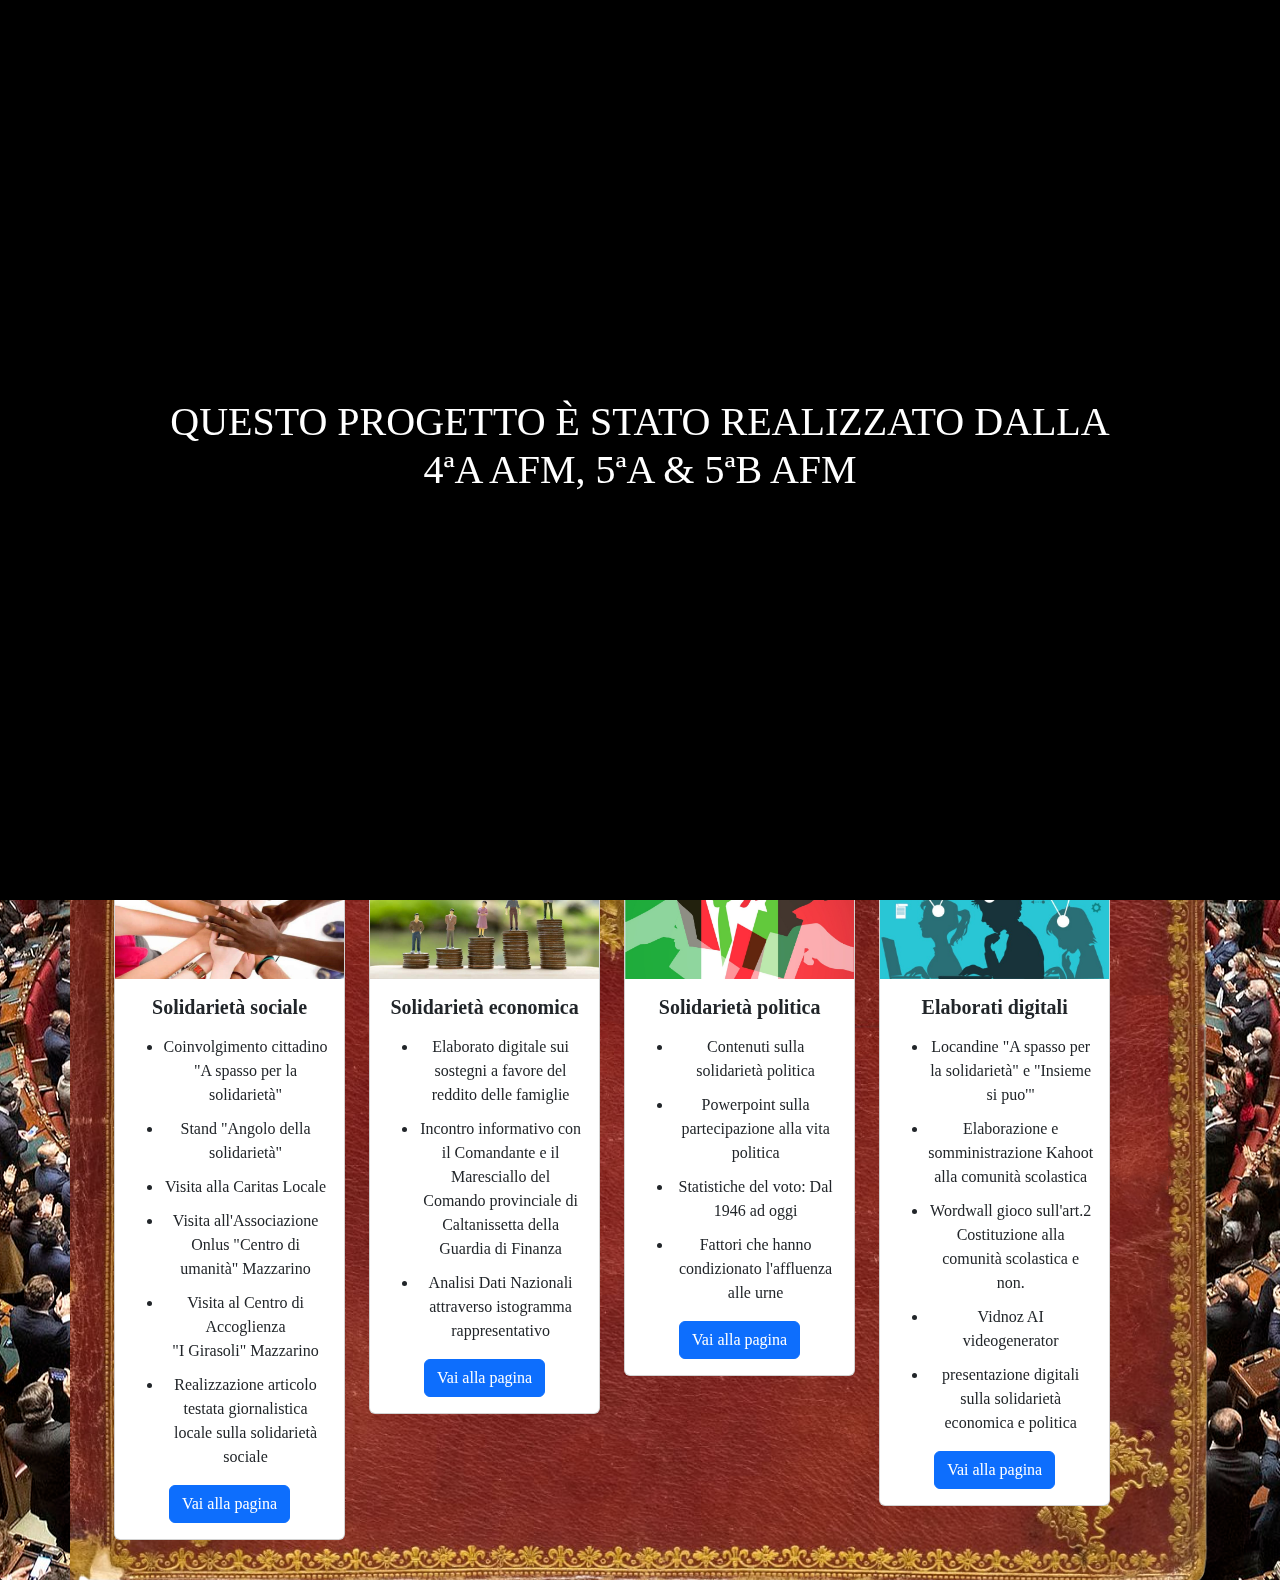
==== index.html @ 4c281e99 "Costituzione-Art.2  V. 1.00" ====
<!doctype html>
<html lang="it">


    <head>

    
        <meta charset="utf-8">
        <meta name="viewport" content="width=device-width, initial-scale=1">
        <link rel="stylesheet" href="index.css" type="text/css">
        <link rel="icon" type="image/x-icon" href="immagini/C_Stemma.ico">

         <title> I.I.S.S. Carlo Maria Carafa Mazzarino</title>

        <link href="https://cdn.jsdelivr.net/npm/bootstrap@5.3.3/dist/css/bootstrap.min.css" rel="stylesheet" integrity="sha384-QWTKZyjpPEjISv5WaRU9OFeRpok6YctnYmDr5pNlyT2bRjXh0JMhjY6hW+ALEwIH" crossorigin="anonymous">
    </head>


    <body onbeforeunload="window.scrollTo(0,0)">
      

      <div id="intro"><h1>Questo progetto è stato realizzato dalla <br>4ªA AFM, 5ªA & 5ªB AFM </h1></div>
        <div class="container-md"> 


           
  <div class="container-fluid">
    <span class="navbar-text">
      <a href="https://www.iisscmcarafa.edu.it/"><img src="immagini/logonosfondo.png" class="is"></a>
    </span>
  </div>

              
              
              <div class="video-player">
                <!-- Video -->
                <video  id="video"  src="immagini/Ultime notizie rosse.mp4">
                  <source src="immagini/Ultime notizie rosse.mp4" type="video/mp4">
                </video>
              
                <!-- Controls -->
                <div class="controls">
                  <!-- Play/Pause Button -->
                  <button class="play-pause" id="playPauseBtn">▶</button>
                  <!-- Progress Bar -->
                  <div class="progress-bar" id="progressBar">
                    <div class="progress" id="progress"></div>
                  </div>
                  <!-- Current Time / Duration -->
                  <span class="time" id="timeDisplay">0:00 / 0:00</span>
                  <!-- Volume -->
                  <button class="volume" id="volumeBtn">🔊</button>
                  <!-- Fullscreen -->
                  <button class="fullscreen" id="fullscreenBtn">⛶</button>
                </div>
              </div>
            
              <div class="Tabella">

                <div class="container text-center" >
                  <div class="row" >
                      <div class=" col-12 col-sm-6 col-md-4 col-lg-3 ">
                          <div class="card card-hover">
                              <img src="immagini/sociale.jpg" class="card-img-top" >
                              <div class="card-body">
                                  <h5 class="card-title">Solidarietà sociale</h5>
                                  <p class="card-text"><ul>
                                    <li>Coinvolgimento cittadino "A spasso per la solidarietà"</li>
                                    <li>Stand "Angolo della solidarietà"</li>
                                    <li>Visita alla Caritas Locale</li>
                                    <li>Visita all'Associazione Onlus "Centro di umanità" Mazzarino</li>
                                    <li>Visita al Centro di Accoglienza <br>"I Girasoli" Mazzarino</li>
                                    <li>Realizzazione articolo testata giornalistica locale sulla solidarietà sociale</li>
                                  </ul></p>
                                  <a href="sociale.html" class="btn btn-primary">Vai alla pagina</a>
                              </div>
                          </div>
                      </div>
                      <div class=" col-12 col-sm-6 col-md-4 col-lg-3 ">
                          <div class="card card-hover">
                              <img src="immagini/patrimoniale.jpg" class="card-img-top" >
                              <div class="card-body">
                                  <h5 class="card-title">Solidarietà economica</h5>
                                  <p class="card-text">
                                    <ul>
                                      <li>Elaborato digitale sui sostegni a favore del reddito delle famiglie</li>
                                      <li>Incontro informativo con il Comandante e il Maresciallo del Comando provinciale di Caltanissetta della Guardia di Finanza </li>
                                      <li>Analisi Dati Nazionali attraverso istogramma rappresentativo</li>
                                    </ul>


                                  </p>
                                  <a href="economica.html" class="btn btn-primary">Vai alla pagina</a>
                              </div>
                          </div>
                      </div>
                      <div class="col-12 col-sm-6 col-md-4 col-lg-3">
                          <div class="card card-hover">
                              <img src="immagini/elezioni.jpg" class="card-img-top" >
                              <div class="card-body">
                                  <h5 class="card-title">Solidarietà politica</h5>
                                  <p class="card-text"><ul>
                                    <li>Contenuti sulla solidarietà politica</li>
                                    <li>Powerpoint sulla partecipazione alla vita politica </li>
                                    <li>Statistiche del voto: Dal 1946 ad oggi</li>
                                    <li>Fattori che hanno condizionato l'affluenza alle urne</li>
                                  </ul></p>
                                  <a href="politica.html" class="btn btn-primary">Vai alla pagina</a>
                              </div>
                          </div>
                      </div>
                      <div class="col-12 col-sm-6 col-md-4 col-lg-3 ">
                        <div class="card card-hover">
                            <img src="immagini/fototo/19.jpg" class="card-img-top" >
                            <div class="card-body">
                                <h5 class="card-title">Elaborati digitali</h5>
                                <p class="card-text"><ul>
                                  <li>Locandine "A spasso per la solidarietà" e "Insieme si puo'"</li>
                                  <li>Elaborazione e somministrazione Kahoot alla comunità scolastica</li>
                                  <li>Wordwall gioco sull'art.2 Costituzione alla comunità scolastica e non.</li>
                                  <li>Vidnoz AI videogenerator</li>
                                  <li>presentazione digitali sulla solidarietà economica e politica </li>
                                 
                                </ul></p>
                                <a href="elaborato.html" class="btn btn-primary">Vai alla pagina</a>
                            </div>
                        </div>
                    </div>
                  </div>
              </div>

            </div>

            </div>

          
        <script src="https://cdn.jsdelivr.net/npm/bootstrap@5.3.3/dist/js/bootstrap.bundle.min.js" integrity="sha384-YvpcrYf0tY3lHB60NNkmXc5s9fDVZLESaAA55NDzOxhy9GkcIdslK1eN7N6jIeHz" crossorigin="anonymous"></script>
        <script>
          document.addEventListener("DOMContentLoaded", function () {
    let intro = document.getElementById("intro");
    document.body.classList.add("no-scroll"); // Blocca lo scroll

    if (intro) {
        console.log("Intro trovato, avvio il timer...");
        
        setTimeout(() => {
            intro.classList.add("hidden");
            document.body.classList.remove("no-scroll"); // Riabilita lo scroll
            console.log("Intro nascosto.");
        }, 3000);
    } else {
        console.error("Elemento #intro non trovato!");
    }
});
      </script>
      
      <script>document.addEventListener("DOMContentLoaded", () => {
        const video = document.getElementById("video");
        const playPauseBtn = document.getElementById("playPauseBtn");
        const progressBar = document.getElementById("progressBar");
        const progress = document.getElementById("progress");
        const timeDisplay = document.getElementById("timeDisplay");
        const volumeBtn = document.getElementById("volumeBtn");
        const fullscreenBtn = document.getElementById("fullscreenBtn");
        const controls = document.querySelector(".controls"); // Seleziona i controlli
    
        // Play/Pause con animazione pulsante
        playPauseBtn.addEventListener("click", () => {
            if (video.paused) {
                video.play();
                playPauseBtn.innerHTML = "⏸";
            } else {
                video.pause();
                playPauseBtn.innerHTML = "▶";
            }
        });
    
        // Aggiorna la barra di avanzamento e il tempo
        video.addEventListener("timeupdate", () => {
            const progressPercent = (video.currentTime / video.duration) * 100;
            progress.style.width = `${progressPercent}%`;
            timeDisplay.textContent = `${formatTime(video.currentTime)} / ${formatTime(video.duration)}`;
        });
    
        // Clic sulla barra per avanzare il video
        progressBar.addEventListener("click", (e) => {
            const newTime = (e.offsetX / progressBar.offsetWidth) * video.duration;
            video.currentTime = newTime;
        });
    
        // Volume toggle con animazione
        volumeBtn.addEventListener("click", () => {
            video.muted = !video.muted;
            volumeBtn.innerHTML = video.muted ? "🔇" : "🔊";
        });
    
        // Fullscreen toggle con compatibilità browser
        fullscreenBtn.addEventListener("click", () => {
            if (!document.fullscreenElement) {
                if (video.requestFullscreen) video.requestFullscreen();
                else if (video.mozRequestFullScreen) video.mozRequestFullScreen();
                else if (video.webkitRequestFullscreen) video.webkitRequestFullscreen();
                else if (video.msRequestFullscreen) video.msRequestFullscreen();
            } else {
                document.exitFullscreen();
            }
        });
    
        // ⛶ **Mantieni i controlli visibili in fullscreen**
        document.addEventListener("fullscreenchange", () => {
            if (document.fullscreenElement) {
                controls.style.position = "absolute"; // Mantiene i controlli sopra il video
                controls.style.bottom = "10px";
                controls.style.width = "100%";
                controls.style.opacity = "1"; // Rende i controlli sempre visibili
            } else {
                controls.style.position = "relative";
            }
        });
    
        // Formattazione tempo (mm:ss)
        function formatTime(time) {
            const minutes = Math.floor(time / 60);
            const seconds = Math.floor(time % 60);
            return `${minutes}:${seconds.toString().padStart(2, "0")}`;
        }
    });</script>

<script>
  document.addEventListener("DOMContentLoaded", function () {
      let cards = document.querySelectorAll(".card-hover");
      cards.forEach((card, index) => {
          setTimeout(() => {
              card.classList.add("show");
          }, index * 200);
      });
  });
</script>

<script>
  window.addEventListener("scroll", function() {
      let scrollPosition = window.scrollY;
      let background = document.querySelector("body");
  
      // Movimento più lento dello sfondo
      background.style.transform = `translateY(${scrollPosition * 0.4}px)`;
  
      
  });
  </script>

<script>
  window.onload = function () {
    setTimeout(function () {
      window.scrollTo(0, 0);
    }, 10); // Ritardo di 10ms per sovrascrivere lo scroll automatico del browser
  };
</script>



  


    </body>
</html>
---- index.css ----
.container-md{ 
  overflow: hidden;
  background-color: rgba(233, 210, 78, 0);
  background-image: url(immagini/parlamento/Grafica.png);
  
    background-size: cover;  
    background-position: center;  
    background-repeat: no-repeat;  
    margin: 0;
    padding: 0;

   
}

.Tabella {
  display: flex;
  flex-wrap: wrap;
  justify-content: center; /* Centra le card */
  align-items: flex-start; /* Evita sovrapposizioni */
  gap: 20px; /* Distanza uniforme tra le card */
  width:95%; /* Evita allargamenti strani */
  padding: 20px;
  overflow: hidden; /* Nasconde eventuali problemi di overflow */
}

.card{ justify-self: center; width: 100%;}


body{ 
  font-family: 'Playfair Display', serif !important;
    background-repeat: repeat-y;
    background-size: cover;
    background-position: center;
    background-image: url('immagini/parlamento/sfondo1.jpg');
    background-size: 200% ;
   
    will-change: transform, filter; /* Ottimizzazione */
    
    display: block;
    position: sticky;
    top: 0;
    transition: filter 0.2s ease-out;
}

.video-player {
  
    margin-top: 20px;
    justify-self: center;
    position: relative;
    width: 90%;
    max-width: 900px;
    height: auto;
    background-color: #000;
    border: 1px solid #333;
    border-radius: 8px;
    overflow: hidden;
  }

  /* Video element */
  .video-player video {
    width: 100%;
    display: block;
  }

  /* Controls container */
  .controls {
    position: absolute;
    bottom: 0;
    left: 0;
    right: 0;
    background: rgba(0, 0, 0, 0.289);
    display: flex;
    align-items: center;
    padding: 10px;
    gap: 10px;
  }

  /* Play/Pause button */
  .play-pause {
    background: none;
    border: none;
    color: white;
    font-size: 20px;
    cursor: pointer;
  }

  /* Progress bar */
  .progress-bar {
    flex: 1;
    height: 5px;
    background: #000000;
    position: relative;
    cursor: pointer;
  }

  .progress-bar .progress {
    height: 100%;
    background: #ffffff;
    width: 0%;
  }

  /* Volume and Fullscreen */
  .volume, .fullscreen {
    background: none;
    border: none;
    color: white;
    font-size: 20px;
    cursor: pointer;
  }

  /* Time display */
  .time {
    color: white;
    font-size: 14px;
  }

  li{ margin-bottom: 10px;
    }

  .container-fluid{
    justify-content: center !important;
    padding: 0px !important;
    margin-top: 10px;
    border-radius: 10px !important;
    width: 80% !important;

  }

  .is{
    max-width: 100%;
    height: auto;
    border-radius: 10px;
    
  }


  .navbar{
    border-radius: 10px !important;
  }

  h5{
    font-weight: bolder !important;
  }

  .card-hover {
    transition: transform 0.3s ease, box-shadow 0.3s ease;
}

.card-hover {
  opacity: 0;
  transform: translateY(30px);
  transition: opacity 1.0s ease, transform 1.0s ease;
}

.card-hover:hover {
    transform: scale(1.05);
    box-shadow: 0px 10px 20px rgba(0, 0, 0, 0.2);
}

.card-hover.show {
  opacity: 1;
  transform: translateY(0);
}

/* Stile per il contenitore dell'animazione */
#intro {
  
  position: fixed;
  width: 100%;
  height: 100vh;
  background: #000;
  display: flex;
  justify-content: center;
  align-items: center;
  color: white;
  font-size: 2em;
  opacity: 1;
  transition: opacity 1s ease-out;
  z-index: 1000;
}

.hidden {
  opacity: 0 !important;
  pointer-events: none;  
}

@font-face {
  font-family: 'DidotCustom';
  src: url('Vogue.ttf') format('ttf')
}

h1{ 
  color: white !important;
  font-family: 'Playfair Display', serif;
  font-size: 36px;
  font-weight: bold;
  text-transform: uppercase;
  text-align: center;
  margin-top: 20px;
  
  font-family: "playfair display", serif !important;
}

body.no-scroll {
  overflow: hidden;
}






h1, h2, h3, h4, h5, h6 {
  font-size: 2rem; /* Imposta una dimensione di base */
}

@media (max-width: 768px) {
  h1, h2, h3, h4, h5, h6 {
      font-size: 1.5rem; /* Riduce il titolo su schermi piccoli */
  }
}

@media (max-width: 768px) {
  body {
      background-size: cover;
      background-position: center;
  }
}


.row {
  margin: 0 auto;
}

.card-hover {
  margin-bottom: 20px; /* Distanza tra le card */
}
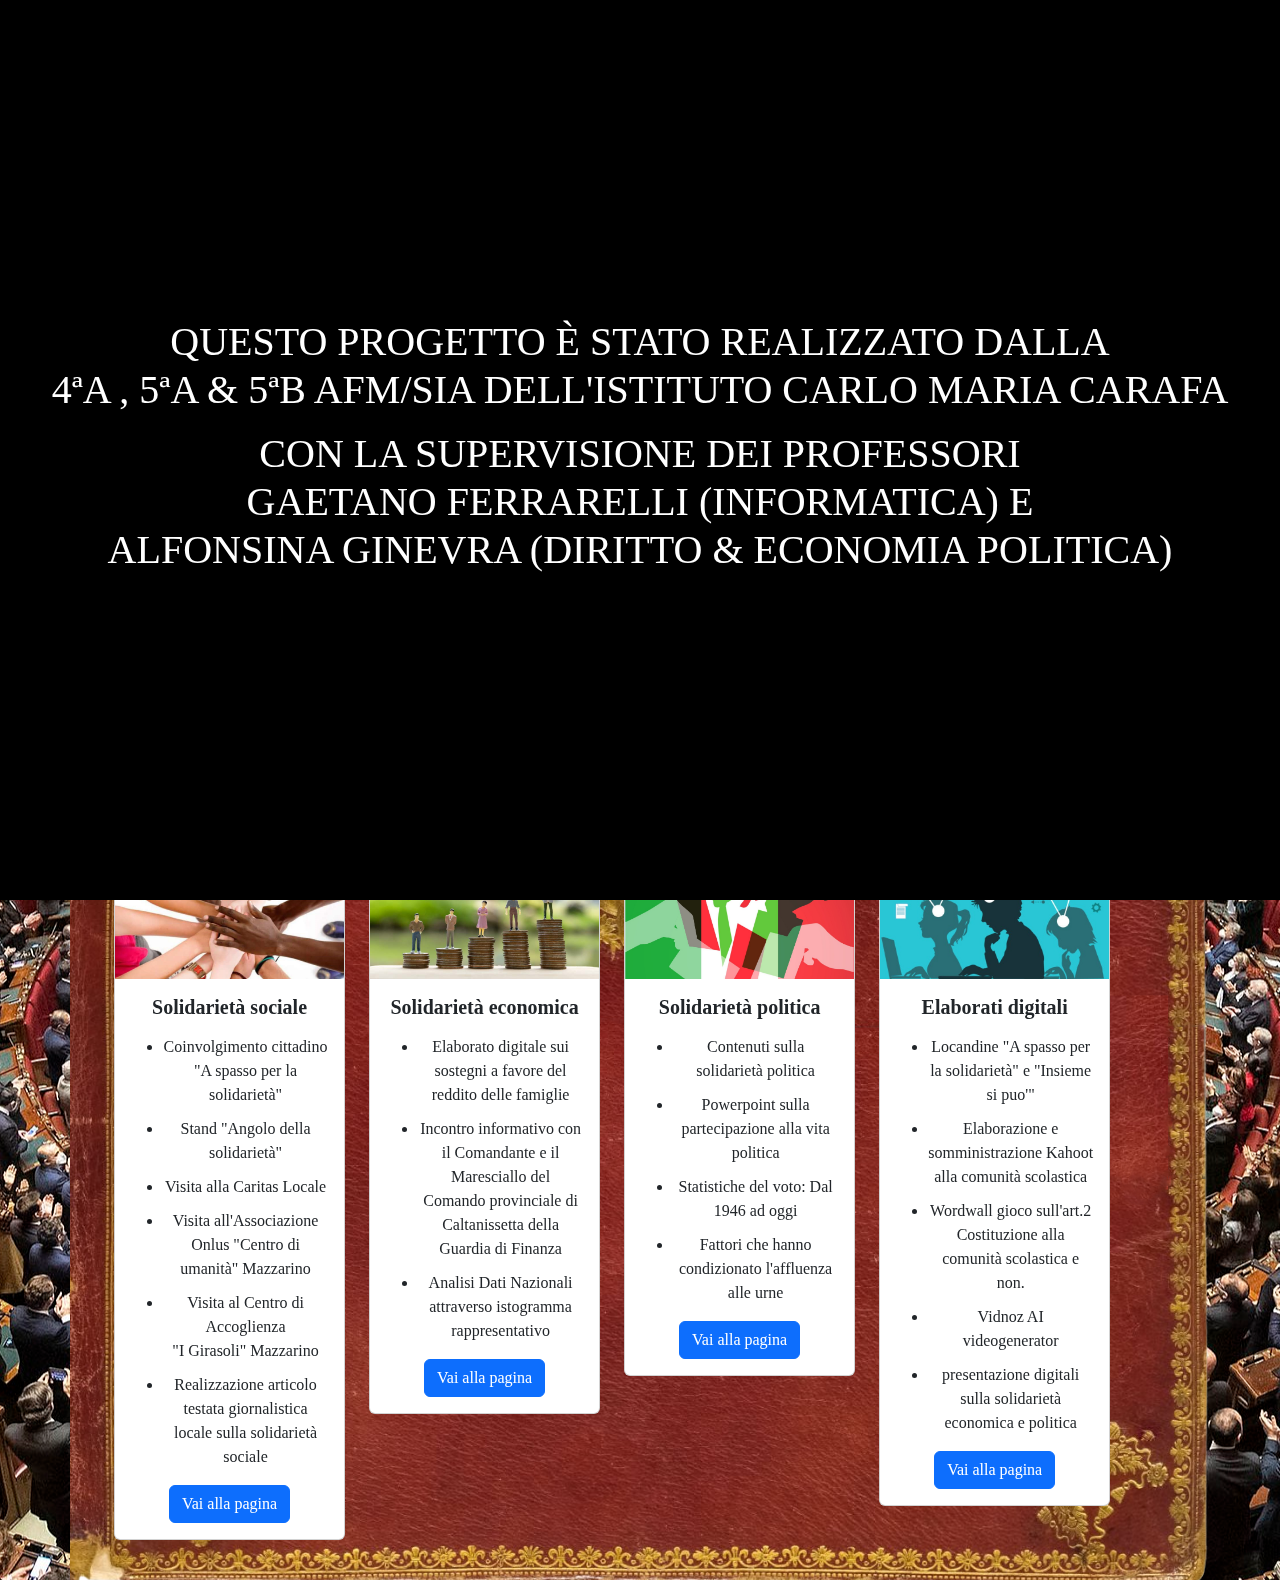
==== commit 347bdc07: "Costituzione-Art.2 V. 1.04" ====
--- a/index.html
+++ b/index.html
@@ -19,7 +19,7 @@
     <body onbeforeunload="window.scrollTo(0,0)">
       
 
-      <div id="intro"><h1>Questo progetto è stato realizzato dalla <br>4ªA AFM, 5ªA & 5ªB AFM </h1></div>
+      <div id="intro"><h1>Questo progetto è stato realizzato dalla <br>4ªA , 5ªA & 5ªB AFM/SIA dell'Istituto Carlo Maria Carafa <p> </p> Con la Supervisione dei Professori <br> Gaetano Ferrarelli (Informatica) e <br> Alfonsina Ginevra (Diritto & Economia Politica)</h1></div>
         <div class="container-md"> 
 
 
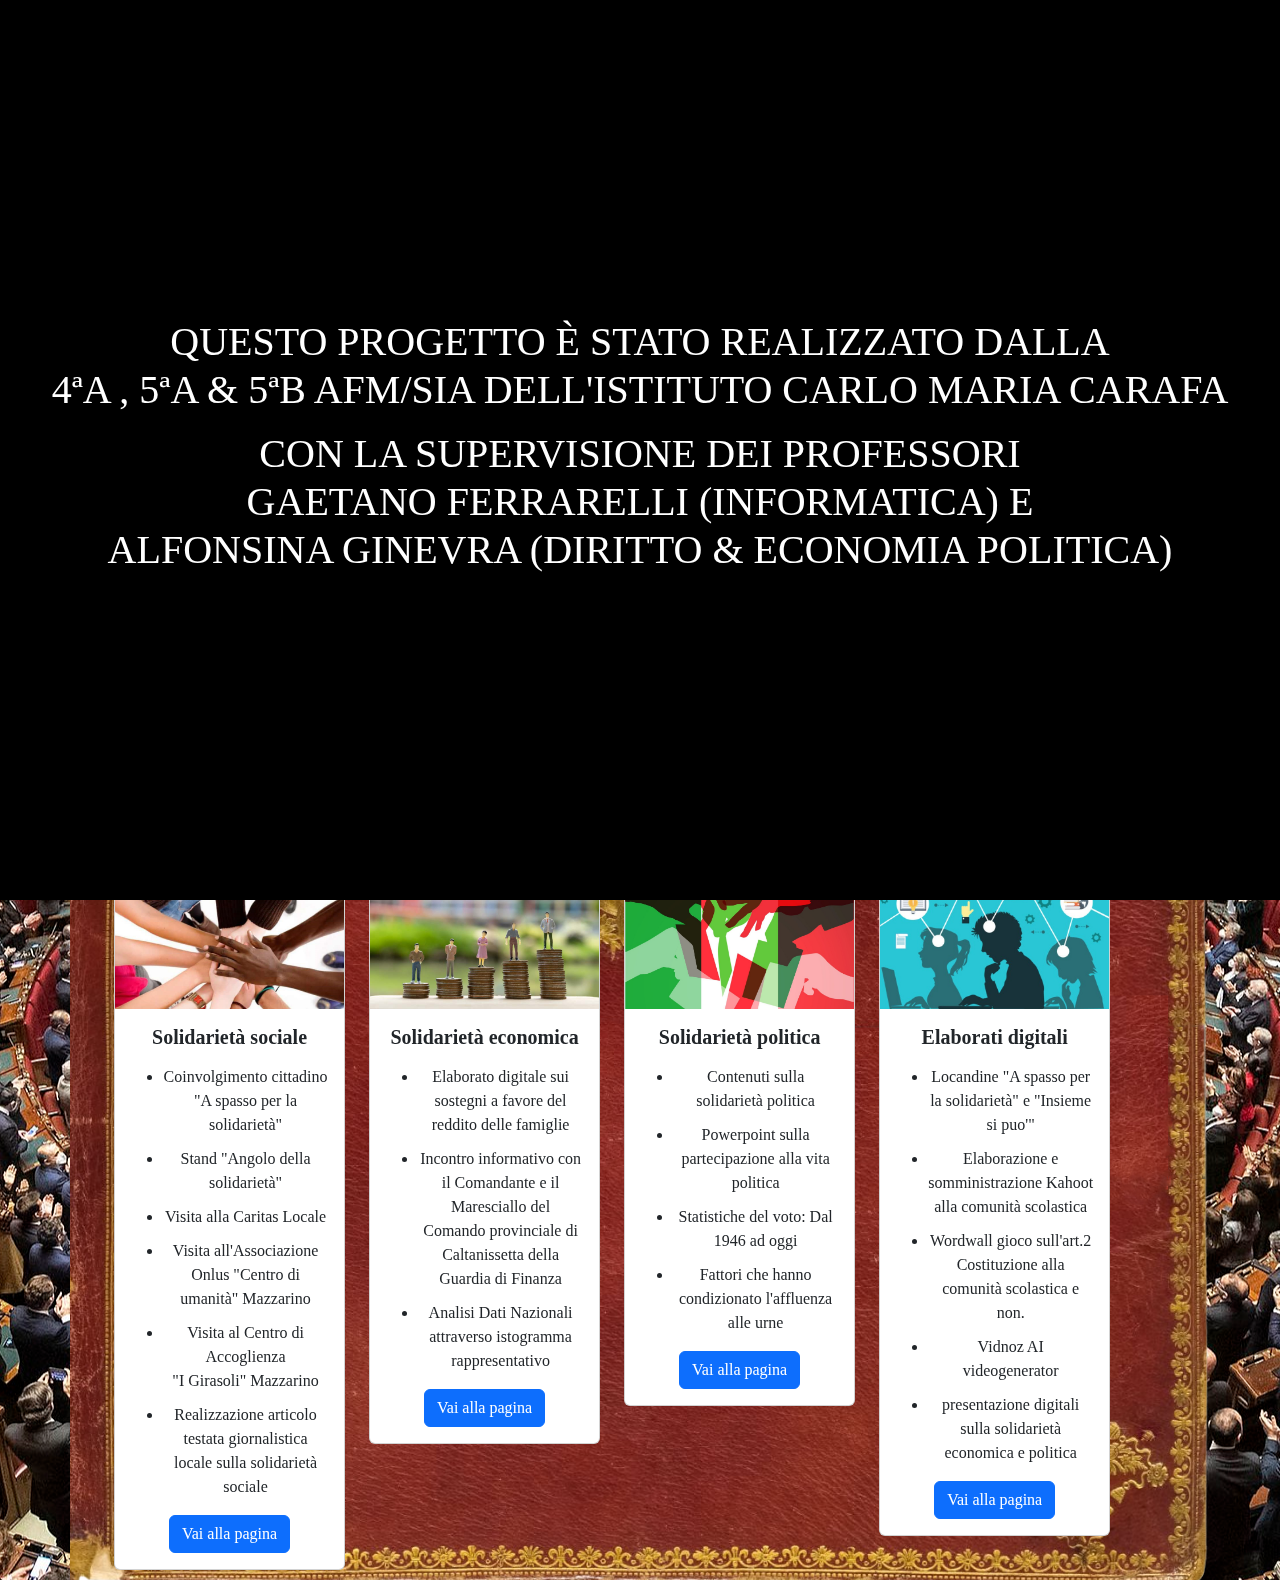
==== commit 01b7b183: "Costituzione-Art.2 V. 1.06" ====
--- a/index.html
+++ b/index.html
@@ -21,12 +21,13 @@
 
       <div id="intro"><h1>Questo progetto è stato realizzato dalla <br>4ªA , 5ªA & 5ªB AFM/SIA dell'Istituto Carlo Maria Carafa <p> </p> Con la Supervisione dei Professori <br> Gaetano Ferrarelli (Informatica) e <br> Alfonsina Ginevra (Diritto & Economia Politica)</h1></div>
         <div class="container-md"> 
+          <div class="crediti crediti-hover show"><h6> Programmato da: <br>Marco Tedesco (4ªA AFM) </h6></div>
 
 
            
-  <div class="container-fluid">
+  <div class="container-fluid container-hover show">
     <span class="navbar-text">
-      <a href="https://www.iisscmcarafa.edu.it/"><img src="immagini/logonosfondo.png" class="is"></a>
+      <a href="https://www.iisscmcarafa.edu.it/"><img src="immagini/logonosfondo.png" class="is is-hover show"></a>
     </span>
   </div>
 
@@ -147,7 +148,7 @@
             intro.classList.add("hidden");
             document.body.classList.remove("no-scroll"); // Riabilita lo scroll
             console.log("Intro nascosto.");
-        }, 3000);
+        }, 15000);
     } else {
         console.error("Elemento #intro non trovato!");
     }
@@ -265,3 +266,5 @@
     </body>
 </html>
 
+  <!--programmed by Marco Tedesco, for info "Marco.Tedesco758@gmail.com"-->
+
--- a/index.css
+++ b/index.css
@@ -159,7 +159,7 @@
 
 .card-hover.show {
   opacity: 1;
-  transform: translateY(0);
+  
 }
 
 /* Stile per il contenitore dell'animazione */
@@ -235,11 +235,69 @@
 .card-hover {
   margin-bottom: 20px; /* Distanza tra le card */
 }
-  
-
-
+
+h6{
  
-
-
-  
-
+  color: rgba(255, 255, 255, 0.657) !important;
+  padding: 5px;
+  justify-self: center;
+  margin: 0px !important;
+  
+}
+  
+.crediti{
+  background-color: #000000a9;
+  border-radius: 15px;
+  position:absolute;
+  right: 15px;
+  bottom: 10px;
+  margin: 0px !important;
+  display: flex;
+  
+}
+
+.crediti-hover {
+  opacity: 0;
+  transform: translateY(0px);
+  transition: opacity 1.0s ease, transform 1.0s ease;
+}
+
+.crediti-hover:hover {
+    transform: scale(1.10);
+    box-shadow: 0px 10px 20px rgba(0, 0, 0, 0.2);
+}
+
+.crediti-hover.show {
+  opacity: 1;
+  
+}
+
+
+@media (max-width:1560px) {
+  .crediti{
+    opacity: 0 !important;
+  }
+}
+
+.is-hover {
+  opacity: 0;
+  transform: translateY(0px);
+  transition: opacity 1.0s ease, transform 1.0s ease;
+}
+
+.is-hover:hover {
+    transform: scale(1.10);
+    
+}
+
+.is-hover.show {
+  opacity: 1;
+  
+}
+
+
+ 
+
+
+  
+
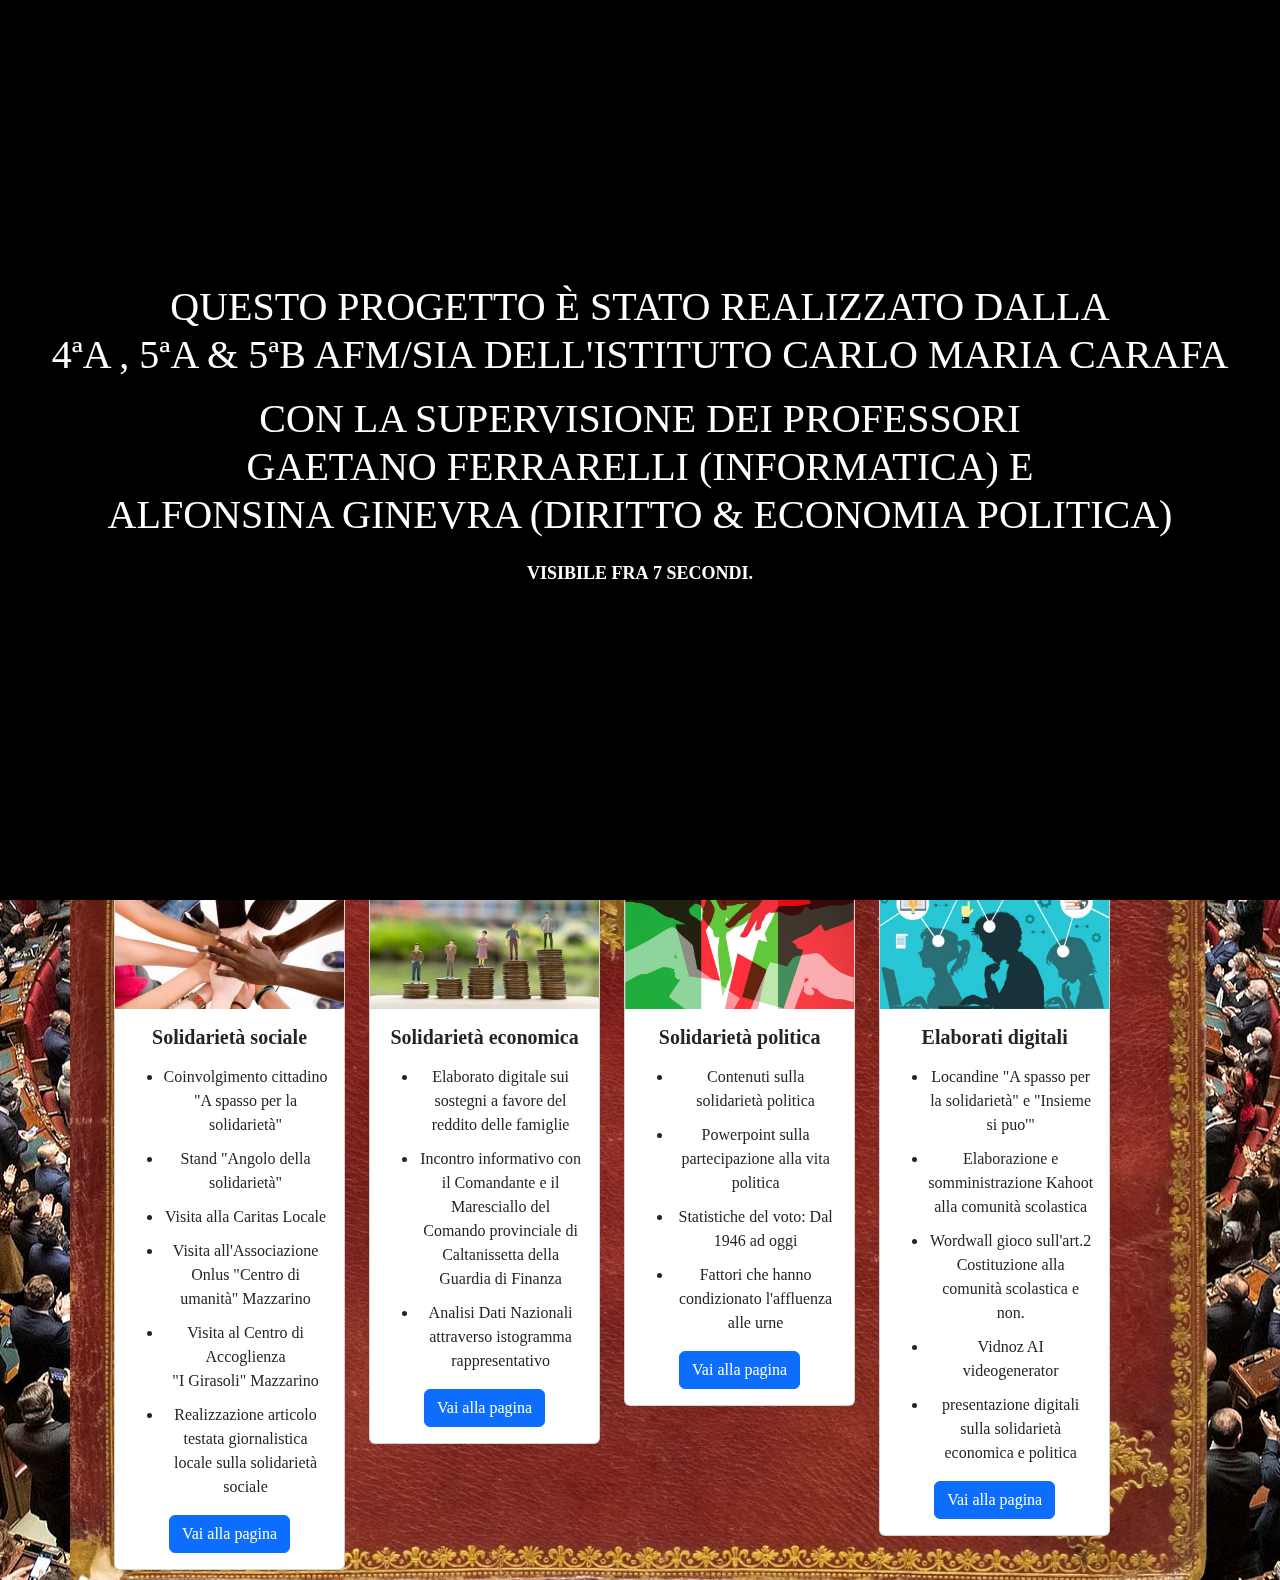
==== commit 4c7a8dea: "Costituzione-Art.2 V. 1.08" ====
--- a/index.html
+++ b/index.html
@@ -19,9 +19,20 @@
     <body onbeforeunload="window.scrollTo(0,0)">
       
 
-      <div id="intro"><h1>Questo progetto è stato realizzato dalla <br>4ªA , 5ªA & 5ªB AFM/SIA dell'Istituto Carlo Maria Carafa <p> </p> Con la Supervisione dei Professori <br> Gaetano Ferrarelli (Informatica) e <br> Alfonsina Ginevra (Diritto & Economia Politica)</h1></div>
+      <div id="intro"><h1>Questo progetto è stato realizzato dalla <br>4ªA , 5ªA & 5ªB AFM/SIA dell'Istituto Carlo Maria Carafa <p> </p> Con la Supervisione dei Professori <br> Gaetano Ferrarelli (Informatica) e <br> Alfonsina Ginevra (Diritto & Economia Politica)
+      
+        <div id="countdownDiv">
+          Visibile fra&nbsp;<span id="timer"> 7 </span>&nbsp;secondi.
+        </div>
+
+      </h1>
+        
+        
+
+      </div>
+      
         <div class="container-md"> 
-          <div class="crediti crediti-hover show"><h6> Programmato da: <br>Marco Tedesco (4ªA AFM) </h6></div>
+          <div class="crediti crediti-hover show"><h6> Programmato da: <br>Marco Tedesco (4ªA AFM) <br>& Prof. Gaetano Ferrarelli</h6></div>
 
 
            
@@ -31,12 +42,15 @@
     </span>
   </div>
 
-              
+  
               
               <div class="video-player">
+
                 <!-- Video -->
-                <video  id="video"  src="immagini/Ultime notizie rosse.mp4">
-                  <source src="immagini/Ultime notizie rosse.mp4" type="video/mp4">
+                 <div id="loadingSpinner" class="spinner"></div>
+
+                <video  id="video"  src="immagini/Ultime notizie rosse.mp4"  >
+                  
                 </video>
               
                 <!-- Controls -->
@@ -46,6 +60,7 @@
                   <!-- Progress Bar -->
                   <div class="progress-bar" id="progressBar">
                     <div class="progress" id="progress"></div>
+                    <div class="progress-thumb" id="progressThumb"></div>
                   </div>
                   <!-- Current Time / Duration -->
                   <span class="time" id="timeDisplay">0:00 / 0:00</span>
@@ -148,84 +163,75 @@
             intro.classList.add("hidden");
             document.body.classList.remove("no-scroll"); // Riabilita lo scroll
             console.log("Intro nascosto.");
-        }, 15000);
+        }, 7000);
     } else {
         console.error("Elemento #intro non trovato!");
     }
 });
       </script>
       
-      <script>document.addEventListener("DOMContentLoaded", () => {
-        const video = document.getElementById("video");
-        const playPauseBtn = document.getElementById("playPauseBtn");
-        const progressBar = document.getElementById("progressBar");
-        const progress = document.getElementById("progress");
-        const timeDisplay = document.getElementById("timeDisplay");
-        const volumeBtn = document.getElementById("volumeBtn");
-        const fullscreenBtn = document.getElementById("fullscreenBtn");
-        const controls = document.querySelector(".controls"); // Seleziona i controlli
-    
-        // Play/Pause con animazione pulsante
-        playPauseBtn.addEventListener("click", () => {
-            if (video.paused) {
-                video.play();
-                playPauseBtn.innerHTML = "⏸";
-            } else {
-                video.pause();
-                playPauseBtn.innerHTML = "▶";
-            }
+      <script>// Seleziona elementi
+        const video = document.getElementById('video');
+        const playPauseBtn = document.getElementById('playPauseBtn');
+        const progressBar = document.getElementById('progressBar');
+        const progress = document.getElementById('progress');
+        const timeDisplay = document.getElementById('timeDisplay');
+        const volumeBtn = document.getElementById('volumeBtn');
+        const fullscreenBtn = document.getElementById('fullscreenBtn');
+      
+        // Play/Pause
+        playPauseBtn.addEventListener('click', () => {
+          if (video.paused) {
+            video.play();
+            playPauseBtn.textContent = '⏸'; // Cambia il pulsante in pausa
+          } else {
+            video.pause();
+            playPauseBtn.textContent = '▶'; // Cambia il pulsante in play
+          }
         });
-    
-        // Aggiorna la barra di avanzamento e il tempo
-        video.addEventListener("timeupdate", () => {
-            const progressPercent = (video.currentTime / video.duration) * 100;
-            progress.style.width = `${progressPercent}%`;
-            timeDisplay.textContent = `${formatTime(video.currentTime)} / ${formatTime(video.duration)}`;
+      
+        // Aggiorna barra di avanzamento
+        video.addEventListener('timeupdate', () => {
+          const progressPercent = (video.currentTime / video.duration) * 100;
+          progress.style.width = `${progressPercent}%`;
+      
+          // Aggiorna il tempo corrente e la durata
+          const currentTime = formatTime(video.currentTime);
+          const duration = formatTime(video.duration);
+          timeDisplay.textContent = `${currentTime} / ${duration}`;
         });
-    
-        // Clic sulla barra per avanzare il video
-        progressBar.addEventListener("click", (e) => {
-            const newTime = (e.offsetX / progressBar.offsetWidth) * video.duration;
-            video.currentTime = newTime;
+      
+        // Vai a un punto cliccando sulla barra di avanzamento
+        progressBar.addEventListener('click', (e) => {
+          const barWidth = progressBar.offsetWidth;
+          const clickX = e.offsetX;
+          const newTime = (clickX / barWidth) * video.duration;
+          video.currentTime = newTime;
         });
-    
-        // Volume toggle con animazione
-        volumeBtn.addEventListener("click", () => {
-            video.muted = !video.muted;
-            volumeBtn.innerHTML = video.muted ? "🔇" : "🔊";
+      
+        // Volume toggle
+        volumeBtn.addEventListener('click', () => {
+          video.muted = !video.muted;
+          volumeBtn.textContent = video.muted ? '🔇' : '🔊';
         });
-    
-        // Fullscreen toggle con compatibilità browser
-        fullscreenBtn.addEventListener("click", () => {
-            if (!document.fullscreenElement) {
-                if (video.requestFullscreen) video.requestFullscreen();
-                else if (video.mozRequestFullScreen) video.mozRequestFullScreen();
-                else if (video.webkitRequestFullscreen) video.webkitRequestFullscreen();
-                else if (video.msRequestFullscreen) video.msRequestFullscreen();
-            } else {
-                document.exitFullscreen();
-            }
+      
+        // Fullscreen toggle
+        fullscreenBtn.addEventListener('click', () => {
+          if (document.fullscreenElement) {
+            document.exitFullscreen();
+          } else {
+            video.parentElement.requestFullscreen();
+          }
         });
-    
-        // ⛶ **Mantieni i controlli visibili in fullscreen**
-        document.addEventListener("fullscreenchange", () => {
-            if (document.fullscreenElement) {
-                controls.style.position = "absolute"; // Mantiene i controlli sopra il video
-                controls.style.bottom = "10px";
-                controls.style.width = "100%";
-                controls.style.opacity = "1"; // Rende i controlli sempre visibili
-            } else {
-                controls.style.position = "relative";
-            }
-        });
-    
-        // Formattazione tempo (mm:ss)
-        function formatTime(time) {
-            const minutes = Math.floor(time / 60);
-            const seconds = Math.floor(time % 60);
-            return `${minutes}:${seconds.toString().padStart(2, "0")}`;
-        }
-    });</script>
+      
+        // Funzione per formattare il tempo in minuti e secondi
+        function formatTime(seconds) {
+          const minutes = Math.floor(seconds / 60);
+          const secs = Math.floor(seconds % 60);
+          return `${minutes}:${secs < 10 ? '0' : ''}${secs}`;
+        }</script>
+
+
 
 <script>
   document.addEventListener("DOMContentLoaded", function () {
@@ -258,6 +264,137 @@
   };
 </script>
 
+<script>
+  document.addEventListener("DOMContentLoaded", function () {
+      const videoPlayer = document.querySelector(".video-player");
+      const controls = document.querySelector(".controls");
+      let hideControlsTimeout;
+
+      function showControls() {
+          controls.style.opacity = "1";
+          controls.style.visibility = "visible";
+          clearTimeout(hideControlsTimeout); // Reset timer
+      }
+
+      function hideControls() {
+          hideControlsTimeout = setTimeout(() => {
+              controls.style.opacity = "0";
+              setTimeout(() => {
+                  controls.style.visibility = "hidden"; // Nasconde dopo l'animazione
+              }, 500); // Aspetta la transizione (0.5s)
+          }, 3000); // Dopo 3 secondi di inattività
+      }
+
+      videoPlayer.addEventListener("mouseenter", showControls);
+      videoPlayer.addEventListener("mousemove", showControls);
+      videoPlayer.addEventListener("mouseleave", hideControls);
+  });
+</script>
+
+<script>
+  document.addEventListener("DOMContentLoaded", () => {
+      const video = document.getElementById("video");
+      const progressBar = document.getElementById("progressBar");
+      const progress = document.getElementById("progress");
+      const progressThumb = document.getElementById("progressThumb");
+  
+      let isDragging = false;
+  
+      // **Funzione per aggiornare la barra e la pallina**
+      function updateProgress() {
+          const progressPercent = (video.currentTime / video.duration) * 100;
+          progress.style.width = `${progressPercent}%`;
+          progressThumb.style.left = `${progressPercent}%`;
+      }
+  
+      // **Funzione per aggiornare il tempo del video manualmente**
+      function setVideoProgress(event) {
+          const rect = progressBar.getBoundingClientRect();
+          let offsetX = event.clientX - rect.left;
+          offsetX = Math.max(0, Math.min(offsetX, rect.width)); // Limiti tra 0 e max
+          const newTime = (offsetX / rect.width) * video.duration;
+          video.currentTime = newTime;
+          updateProgress();
+      }
+  
+      // **Clic sulla barra per cambiare il tempo**
+      progressBar.addEventListener("click", setVideoProgress);
+  
+      // **Drag Start: inizia trascinamento**
+      progressThumb.addEventListener("mousedown", (event) => {
+          isDragging = true;
+          document.body.style.userSelect = "none"; // Evita selezione testo
+      });
+  
+      // **Drag Move: muovere la pallina mentre si trascina**
+      document.addEventListener("mousemove", (event) => {
+          if (isDragging) {
+              setVideoProgress(event);
+          }
+      });
+  
+      // **Drag End: rilascia il trascinamento**
+      document.addEventListener("mouseup", () => {
+          isDragging = false;
+          document.body.style.userSelect = "auto"; // Ripristina selezione testo
+      });
+  
+      // **Aggiornare la barra in tempo reale mentre il video avanza**
+      video.addEventListener("timeupdate", updateProgress);
+  });
+
+  </script>
+
+<script>
+  let seconds = 7; // Tempo in secondi prima della scomparsa
+  let timerSpan = document.getElementById("timer");
+  let countdownDiv = document.getElementById("countdownDiv");
+
+  let countdown = setInterval(function() {
+      seconds--; 
+      timerSpan.textContent = seconds; 
+
+      if (seconds <= 0) {
+          clearInterval(countdown); 
+          countdownDiv.style.display = "none"; 
+      }
+  }, 1000);
+</script>
+
+<script>
+  document.addEventListener("DOMContentLoaded", function () {
+      const video = document.getElementById("video");
+      const loadingSpinner = document.getElementById("loadingSpinner");
+  
+      // Nasconde lo spinner se il video è già caricato
+      if (video.readyState >= 3) { // READY_STATE 3 significa che il video può essere riprodotto
+          loadingSpinner.style.display = "none";
+      }
+  
+      // Mostra lo spinner quando il video sta caricando
+      video.addEventListener("waiting", function () {
+          loadingSpinner.style.display = "block";
+      });
+  
+      // Nasconde lo spinner quando il video è pronto a partire
+      video.addEventListener("canplay", function () {
+          loadingSpinner.style.display = "none";
+      });
+  
+      // Nasconde lo spinner quando il video parte
+      video.addEventListener("play", function () {
+          loadingSpinner.style.display = "none";
+      });
+  
+      // Se il video è già pronto all'inizio, nasconde lo spinner
+      video.addEventListener("loadeddata", function () {
+          loadingSpinner.style.display = "none";
+      });
+  });
+  </script>
+
+
+
 
 
   
--- a/index.css
+++ b/index.css
@@ -50,10 +50,18 @@
     width: 90%;
     max-width: 900px;
     height: auto;
-    background-color: #000;
+    background-color: #000000;
     border: 1px solid #333;
     border-radius: 8px;
     overflow: hidden;
+    box-shadow: #000;
+    transition: opacity 0.7s ease, transform 0.7s ease;
+  }
+
+  .video-player:hover{
+    transform: scale(1.01);
+    box-shadow: 0px 10px 20px rgba(0, 0, 0, 0.316);
+    transition: opacity 0.7s ease, transform 0.7s ease;
   }
 
   /* Video element */
@@ -64,16 +72,25 @@
 
   /* Controls container */
   .controls {
-    position: absolute;
-    bottom: 0;
+    position: absolute !important;
+    bottom: 0 !important;
     left: 0;
     right: 0;
-    background: rgba(0, 0, 0, 0.289);
+    background: rgba(0, 0, 0, 0.485);
     display: flex;
     align-items: center;
     padding: 10px;
     gap: 10px;
-  }
+    opacity: 1;
+    transition: opacity 0.5s ease-in-out, visibility 0.5s;
+    
+  }
+
+  .video-player:hover .controls {
+    opacity: 1;
+    visibility: visible;
+    
+}
 
   /* Play/Pause button */
   .play-pause {
@@ -88,7 +105,7 @@
   .progress-bar {
     flex: 1;
     height: 5px;
-    background: #000000;
+    background: #868686;
     position: relative;
     cursor: pointer;
   }
@@ -98,6 +115,34 @@
     background: #ffffff;
     width: 0%;
   }
+
+  .progress-thumb {
+    width: 100%;
+    height: 100%;
+    
+    position: absolute;
+    top: 50%;
+    transform: translate(-50%, -50%);
+    left: 0;
+    transition: transform 0.1s ease-in-out;
+    cursor: pointer;
+    z-index: 2; /* Per evitare sovrapposizioni */
+}
+
+#progress-thumb{
+  width: 12px;
+  height: 12px;
+  background: white;
+  border-radius: 50%;
+  position: absolute;
+  top: 50%;
+  transform: translate(-50%, -50%);
+  left: 0;
+  transition: transform 0.1s ease-in-out;
+  cursor: pointer;
+  z-index: 2; /* Per evitare sovrapposizioni */
+
+}
 
   /* Volume and Fullscreen */
   .volume, .fullscreen {
@@ -177,6 +222,7 @@
   opacity: 1;
   transition: opacity 1s ease-out;
   z-index: 1000;
+  
 }
 
 .hidden {
@@ -295,9 +341,52 @@
   
 }
 
-
- 
-
-
-  
-
+#progressBar{
+  
+  background-color: rgba(255, 255, 255, 0.252) !important;
+  border-radius: 5px;
+}
+
+#countdownDiv {
+  text-align: center;  /* Centra il testo orizzontalmente */
+  font-size: 18px; /* Grandezza del testo */
+  font-weight: bold; /* Testo in grassetto */
+  display: flex; /* Abilita il flexbox */
+  justify-content: center; /* Centra orizzontalmente */
+  align-items: center; /* Centra verticalmente */
+  height: 50px; /* Altezza del div */
+  width: 100%; /* Larghezza massima */
+  background-color: rgba(0, 0, 0, 0.7); /* Sfondo semi-trasparente */
+  color: white; /* Testo bianco */
+  border-radius: 8px; /* Angoli arrotondati */
+  margin: 10px auto; /* Margine per centramento verticale */
+}
+
+.spinner {
+  width: 50px;
+  height: 50px;
+  border: 5px solid rgba(255, 255, 255, 0.3);
+  border-top-color: #fff;
+  border-radius: 50%;
+  animation: spin 1s linear infinite;
+  position: absolute;
+  top: 50%;
+  left: 50%;
+  transform: translate(-50%, -50%);
+  z-index: 10;
+  display: block;
+}
+
+@keyframes spin {
+  0% { transform: translate(-50%, -50%) rotate(0deg); }
+  100% { transform: translate(-50%, -50%) rotate(360deg); }
+}
+
+.video-player {
+  position: relative;
+}
+
+
+
+  
+
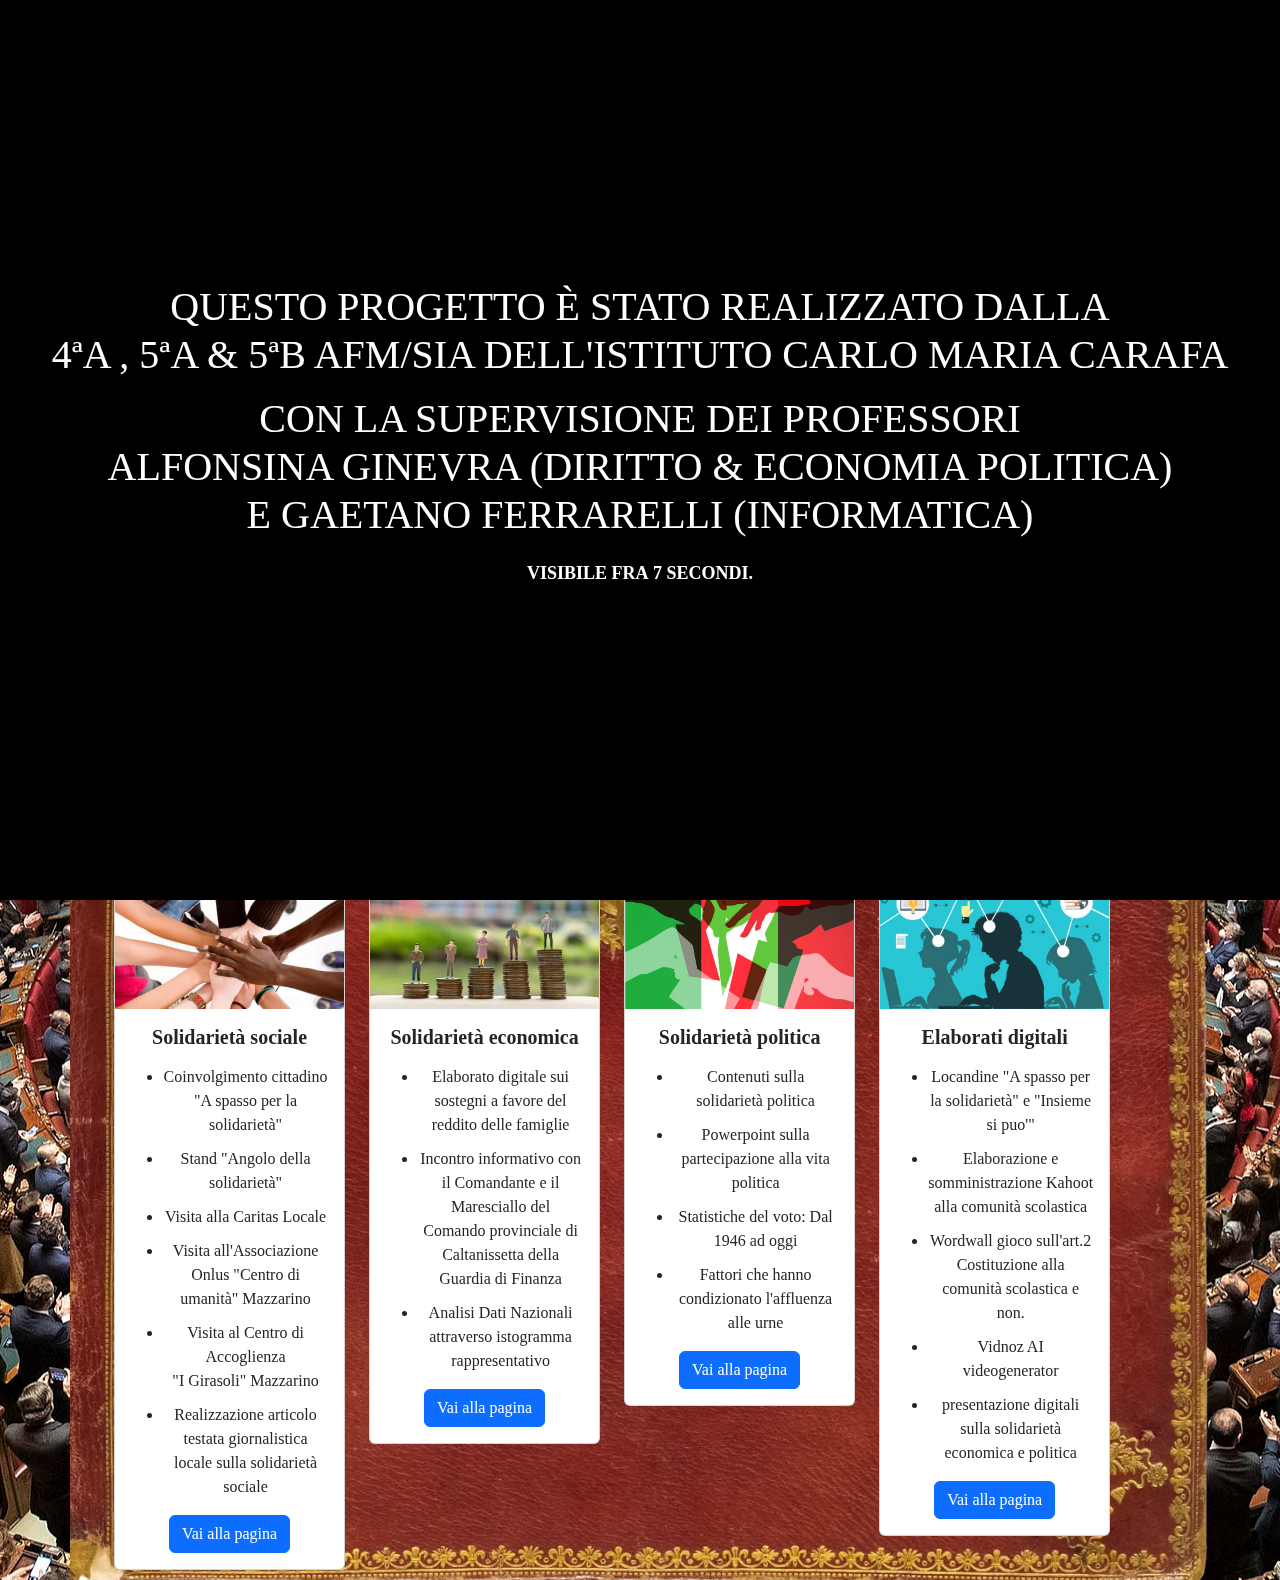
==== commit 588d96a1: "Costituzione-Art.2 V. 1.09" ====
--- a/index.html
+++ b/index.html
@@ -19,7 +19,7 @@
     <body onbeforeunload="window.scrollTo(0,0)">
       
 
-      <div id="intro"><h1>Questo progetto è stato realizzato dalla <br>4ªA , 5ªA & 5ªB AFM/SIA dell'Istituto Carlo Maria Carafa <p> </p> Con la Supervisione dei Professori <br> Gaetano Ferrarelli (Informatica) e <br> Alfonsina Ginevra (Diritto & Economia Politica)
+      <div id="intro"><h1>Questo progetto è stato realizzato dalla <br>4ªA , 5ªA & 5ªB AFM/SIA dell'Istituto Carlo Maria Carafa <p> </p> Con la Supervisione dei Professori <br> Alfonsina Ginevra (Diritto & Economia Politica) <br> e Gaetano Ferrarelli (Informatica)
       
         <div id="countdownDiv">
           Visibile fra&nbsp;<span id="timer"> 7 </span>&nbsp;secondi.
